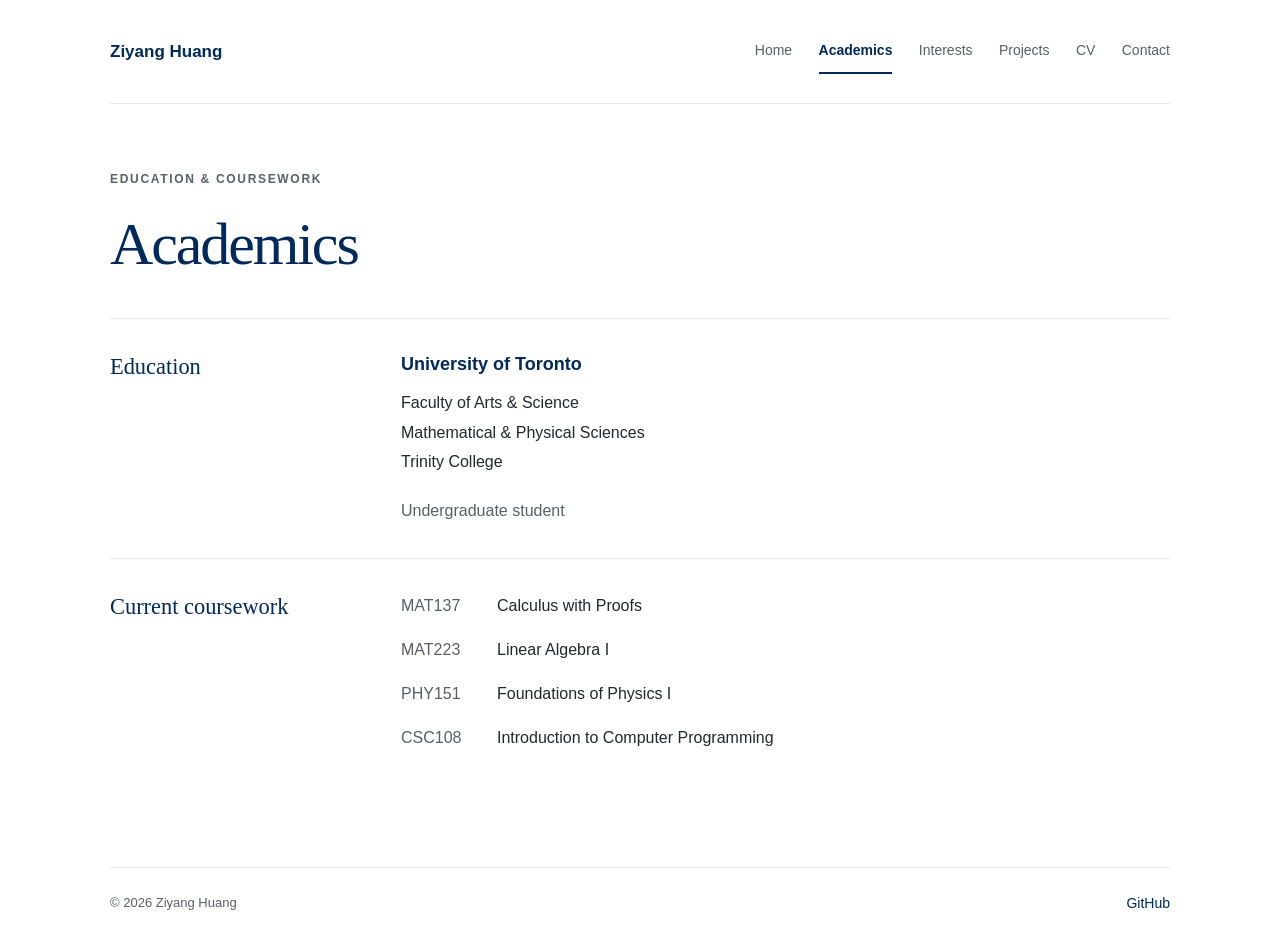
==== academics.html @ 0cc614f3 "Redesign academic portfolio and update projects" ====
<!DOCTYPE html>
<html lang="en">
<head>
    <meta charset="UTF-8">
    <meta name="viewport" content="width=device-width, initial-scale=1.0">
    <meta name="description" content="Undergraduate studies and current coursework in physics, mathematics, and programming at the University of Toronto.">
    <meta name="theme-color" content="#002A5C">
    <meta property="og:type" content="website">
    <meta property="og:title" content="Academics | Ziyang Huang">
    <meta property="og:description" content="Undergraduate studies and current coursework in physics, mathematics, and programming at the University of Toronto.">
    <meta property="og:url" content="https://zhenda5106.github.io/academics.html">
    <title>Academics | Ziyang Huang</title>
    <link rel="stylesheet" href="style.css">
</head>
<body>
    <a class="skip-link" href="#main">Skip to content</a>
    <header class="site-header">
        <a class="wordmark" href="index.html">Ziyang Huang</a>
        <nav aria-label="Main navigation">
            <a href="index.html">Home</a>
            <a href="academics.html" aria-current="page">Academics</a>
            <a href="interests.html">Interests</a>
            <a href="projects.html">Projects</a>
            <a href="cv.html">CV</a>
            <a href="contact.html">Contact</a>
        </nav>
    </header>
    <main id="main" tabindex="-1">

        <header class="page-heading">
            <p class="eyebrow">Education &amp; coursework</p>
            <h1 id="page-title">Academics</h1>
        </header>
        <section class="content-section" aria-labelledby="education-title">
            <h2 id="education-title">Education</h2>
            <div class="section-body">
                <h3>University of Toronto</h3>
                <p>Faculty of Arts &amp; Science<br>Mathematical &amp; Physical Sciences<br>Trinity College</p>
                <p class="secondary">Undergraduate student</p>
            </div>
        </section>
        <section class="content-section" aria-labelledby="coursework-title">
            <h2 id="coursework-title">Current coursework</h2>
            <div class="section-body">
                <!-- Add or update courses as individual list items. -->
                <ul class="course-list">
                    <li><span class="course-code">MAT137</span><span>Calculus with Proofs</span></li>
                    <li><span class="course-code">MAT223</span><span>Linear Algebra I</span></li>
                    <li><span class="course-code">PHY151</span><span>Foundations of Physics I</span></li>
                    <li><span class="course-code">CSC108</span><span>Introduction to Computer Programming</span></li>
                </ul>
            </div>
        </section>
    </main>
    <footer class="site-footer">
        <span>© 2026 Ziyang Huang</span>
        <a href="https://github.com/zhenda5106">GitHub</a>
    </footer>
</body>
</html>
---- style.css ----
/* Shared typography and layout for the static academic website. */
:root {
    color-scheme: light;
    --ink: #002a5c;
    --text: #24282d;
    --muted: #5a6068;
    --line: #e4e7eb;
    --serif: Georgia, 'Times New Roman', serif;
}

* { box-sizing: border-box; }
body {
    margin: 0;
    min-height: 100vh;
    display: flex;
    flex-direction: column;
    background: #fff;
    color: var(--text);
    font-family: Arial, Helvetica, sans-serif;
    font-size: 1rem;
    line-height: 1.85;
    -webkit-font-smoothing: antialiased;
}
a { color: var(--ink); text-decoration-thickness: 1px; text-underline-offset: 5px; }
a:hover { text-decoration-color: var(--ink); }
a:focus-visible { outline: 3px solid var(--ink); outline-offset: 5px; border-radius: 2px; }
img { display: block; max-width: 100%; height: auto; }
p { margin: 0 0 1.2rem; }
h1, h2, h3 { color: var(--ink); }
h1, h2 { font-family: var(--serif); font-weight: 400; }
h1 { font-size: clamp(2.5rem, 5vw, 3.75rem); line-height: 1.16; letter-spacing: -.035em; margin: 0 0 1.3rem; }
h2 { font-size: 1.6rem; line-height: 1.4; margin: 0 0 .9rem; }
h3 { font-size: 1.125rem; font-weight: 600; line-height: 1.5; margin: 0 0 .65rem; }
.site-header, main, .site-footer { width: min(1060px, calc(100% - 96px)); margin-inline: auto; }
main { flex: 1; padding-bottom: 76px; }
.skip-link { position: fixed; top: -100px; left: 1rem; padding: .7rem 1rem; background: var(--ink); color: #fff; z-index: 10; }
.skip-link:focus { top: 1rem; }

/* Navigation wraps naturally without requiring JavaScript. */
.site-header { min-height: 104px; display: flex; justify-content: space-between; align-items: center; gap: 2rem; border-bottom: 1px solid var(--line); }
.wordmark { color: var(--ink); font-size: 1.0625rem; font-weight: 600; text-decoration: none; white-space: nowrap; }
nav { display: flex; flex-wrap: wrap; gap: .3rem 1.65rem; }
nav a { color: var(--muted); font-size: .875rem; padding: .55rem 0; text-decoration: none; border-bottom: 2px solid transparent; transition: border-color .15s ease; }
nav a:hover, nav a[aria-current='page'] { color: var(--ink); border-bottom-color: var(--ink); }
nav a[aria-current='page'] { font-weight: 600; }
.eyebrow { color: var(--muted); text-transform: uppercase; letter-spacing: .14em; font-size: .75rem; font-weight: 600; margin: 0 0 1.25rem; }
.secondary { color: var(--muted); }
.text-link { display: inline-block; font-size: .875rem; text-decoration: none; border-bottom: 1px solid #abbdd2; padding-bottom: .1rem; }
.text-link:hover { border-bottom-color: var(--ink); }

/* Home: supplied image retains its original square aspect ratio. */
.home-profile { display: grid; grid-template-columns: 350px minmax(0, 1fr); gap: 64px; padding-top: 76px; align-items: start; }
.profile-image { width: 350px; border-radius: 8px; }
.profile-copy h1 { margin-bottom: .25rem; }
.alternate-name { color: var(--muted); font-size: .9375rem; margin: 0 0 .8rem; }
.identity { color: var(--ink); font-size: 1rem; margin: 0 0 2rem; }
.about h2 { font-size: 1.35rem; margin-bottom: .7rem; }
.about p { line-height: 1.9; }
.profile-links { display: flex; flex-wrap: wrap; gap: .8rem 1.8rem; margin-top: 1.5rem; }

/* Interior pages share the same headings and restrained section rules. */
.page-heading { padding: 64px 0 38px; }
.page-heading h1 { margin-bottom: 0; }
.page-intro { max-width: 760px; margin: 1.5rem 0 0; }
.content-section { display: grid; grid-template-columns: 235px minmax(0, 1fr); gap: 3.5rem; border-top: 1px solid var(--line); padding: 32px 0; }
.content-section h2 { font-size: 1.4rem; }
.section-body p:last-child { margin-bottom: 0; }
.course-list { list-style: none; padding: 0; margin: 0; }
.course-list li { display: grid; grid-template-columns: 5rem minmax(0, 1fr); gap: 1rem; padding: .45rem 0; }
.course-list li:first-child { padding-top: 0; }
.course-code { color: var(--muted); font-variant-numeric: tabular-nums; }
.project { display: grid; grid-template-columns: minmax(0, 1fr) minmax(0, 1fr); gap: 3rem; border-top: 1px solid var(--line); padding: 32px 0; }
.project h2 { font-size: 1.65rem; }
.development-label { font-size: .8125rem; margin-top: -.6rem; }
.technologies { font-size: .875rem; }
.project-development { color: var(--muted); font-size: .875rem; }
.project-development h3 { color: var(--muted); font-size: .875rem; }
.simple-content { border-top: 1px solid var(--line); padding-top: 32px; }
.contact-affiliation { margin-bottom: 1.75rem; }
.contact-list { display: grid; grid-template-columns: 4rem minmax(0, 1fr); gap: .6rem 1rem; margin: 0; }
.contact-list dt { color: var(--muted); }
.contact-list dd { margin: 0; overflow-wrap: anywhere; }
.contact-list a { text-decoration-color: #abbdd2; }
.site-footer { display: flex; justify-content: space-between; gap: 1.5rem; padding: 23px 0 30px; border-top: 1px solid var(--line); color: var(--muted); font-size: .8125rem; }
.site-footer a { font-size: .875rem; text-decoration: none; }
.site-footer a:hover { text-decoration: underline; }

@media (max-width: 1000px) {
    .home-profile { grid-template-columns: 300px minmax(0, 1fr); gap: 40px; }
    .profile-image { width: 300px; }
    nav { column-gap: 1.2rem; }
}
@media (max-width: 800px) {
    .site-header, main, .site-footer { width: calc(100% - 48px); }
    .site-header { flex-direction: column; align-items: flex-start; gap: .5rem; padding: 20px 0 14px; }
    .home-profile { grid-template-columns: 240px minmax(0, 1fr); gap: 30px; padding-top: 48px; }
    .profile-image { width: 240px; }
    .content-section { grid-template-columns: 180px minmax(0, 1fr); gap: 2rem; }
    .project { grid-template-columns: minmax(0, 1fr); gap: 1.5rem; }
}
@media (max-width: 620px) {
    .site-header, main, .site-footer { width: calc(100% - 40px); }
    nav { gap: .15rem 1.1rem; }
    main { padding-bottom: 48px; }
    .home-profile { grid-template-columns: minmax(0, 1fr); gap: 32px; padding-top: 32px; }
    .profile-image { width: 220px; }
    .page-heading { padding: 40px 0 28px; }
    .content-section { grid-template-columns: minmax(0, 1fr); gap: .5rem; padding: 26px 0; }
    .content-section h2 { margin-bottom: .5rem; }
    .identity { margin-bottom: 1.6rem; }
    .desktop-break { display: none; }
}
@media (max-width: 380px) {
    .contact-list { grid-template-columns: minmax(0, 1fr); gap: .2rem; }
    .contact-list dd + dt { margin-top: .7rem; }
}
@media (prefers-reduced-motion: reduce) {
    nav a { transition: none; }
}
@media print {
    nav, .skip-link { display: none; }
    .site-header, main, .site-footer { width: 100%; }
    .home-profile { grid-template-columns: 200px minmax(0, 1fr); gap: 2rem; padding-top: 30px; }
    .profile-image { width: 200px; }
    .content-section, .project { break-inside: avoid; }
}
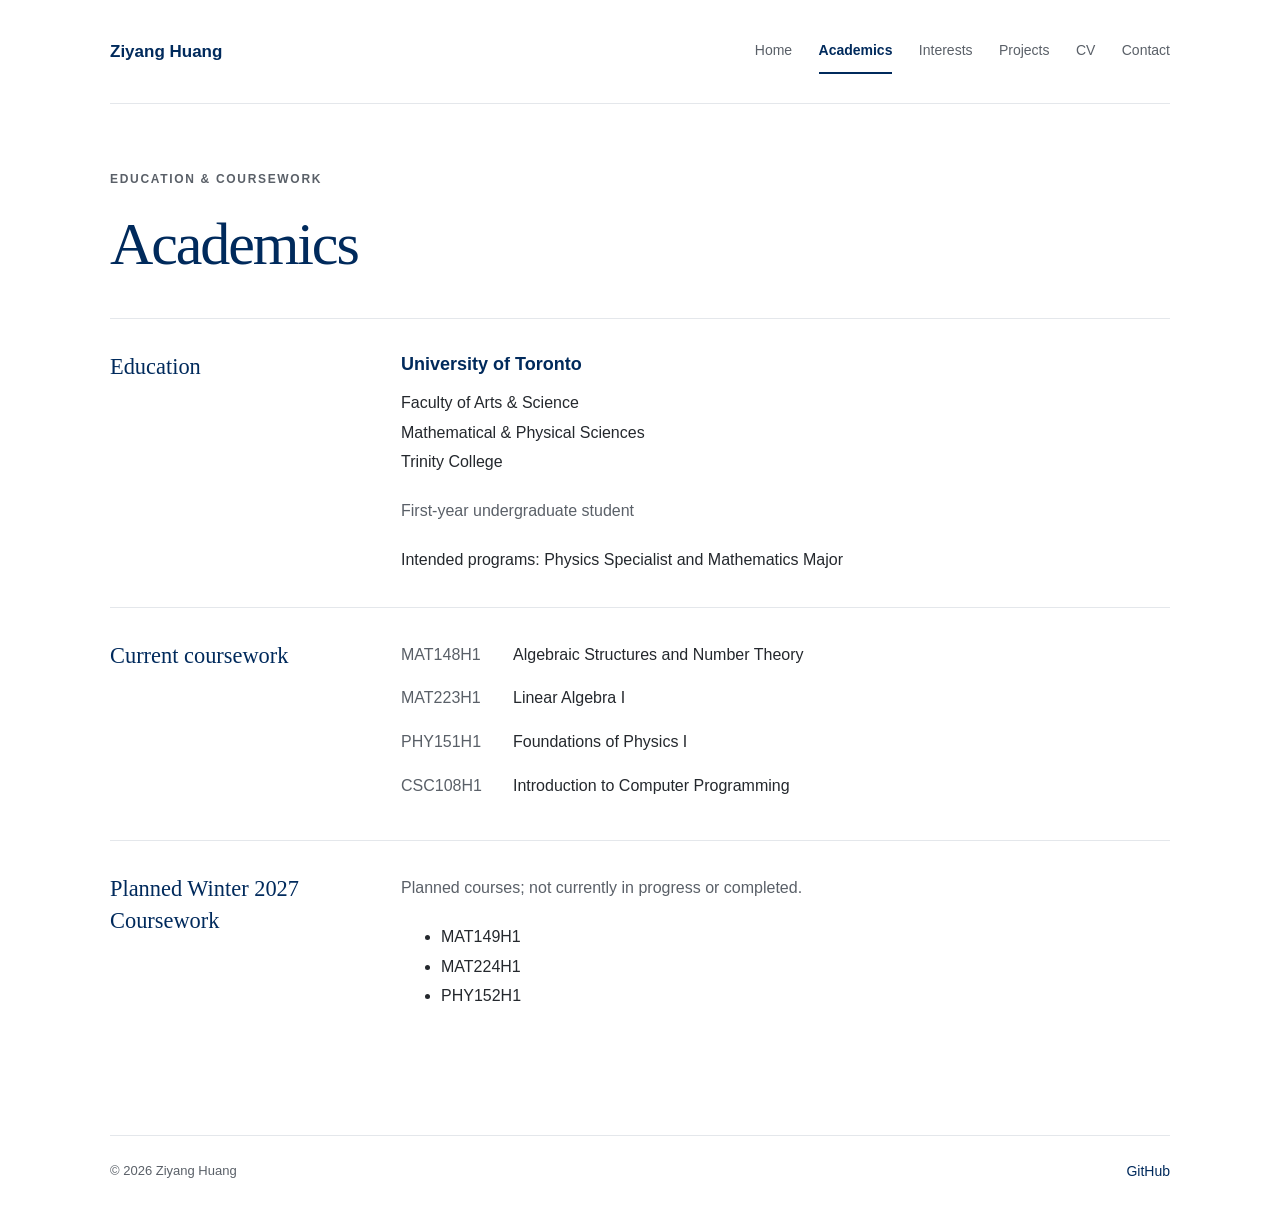
==== commit 800fe08b: "Update academic profile, coursework, interests, and CV" ====
--- a/academics.html
+++ b/academics.html
@@ -36,7 +36,8 @@
             <div class="section-body">
                 <h3>University of Toronto</h3>
                 <p>Faculty of Arts &amp; Science<br>Mathematical &amp; Physical Sciences<br>Trinity College</p>
-                <p class="secondary">Undergraduate student</p>
+                <p class="secondary">First-year undergraduate student</p>
+                <p>Intended programs: Physics Specialist and Mathematics Major</p>
             </div>
         </section>
         <section class="content-section" aria-labelledby="coursework-title">
@@ -44,10 +45,21 @@
             <div class="section-body">
                 <!-- Add or update courses as individual list items. -->
                 <ul class="course-list">
-                    <li><span class="course-code">MAT137</span><span>Calculus with Proofs</span></li>
-                    <li><span class="course-code">MAT223</span><span>Linear Algebra I</span></li>
-                    <li><span class="course-code">PHY151</span><span>Foundations of Physics I</span></li>
-                    <li><span class="course-code">CSC108</span><span>Introduction to Computer Programming</span></li>
+                    <li><span class="course-code">MAT148H1</span><span>Algebraic Structures and Number Theory</span></li>
+                    <li><span class="course-code">MAT223H1</span><span>Linear Algebra I</span></li>
+                    <li><span class="course-code">PHY151H1</span><span>Foundations of Physics I</span></li>
+                    <li><span class="course-code">CSC108H1</span><span>Introduction to Computer Programming</span></li>
+                </ul>
+            </div>
+        </section>
+        <section class="content-section" aria-labelledby="planned-title">
+            <h2 id="planned-title">Planned Winter 2027 Coursework</h2>
+            <div class="section-body">
+                <p class="secondary">Planned courses; not currently in progress or completed.</p>
+                <ul>
+                    <li>MAT149H1</li>
+                    <li>MAT224H1</li>
+                    <li>PHY152H1</li>
                 </ul>
             </div>
         </section>
--- a/style.css
+++ b/style.css
@@ -66,7 +66,7 @@
 .content-section h2 { font-size: 1.4rem; }
 .section-body p:last-child { margin-bottom: 0; }
 .course-list { list-style: none; padding: 0; margin: 0; }
-.course-list li { display: grid; grid-template-columns: 5rem minmax(0, 1fr); gap: 1rem; padding: .45rem 0; }
+.course-list li { display: grid; grid-template-columns: 6rem minmax(0, 1fr); gap: 1rem; padding: .45rem 0; }
 .course-list li:first-child { padding-top: 0; }
 .course-code { color: var(--muted); font-variant-numeric: tabular-nums; }
 .project { display: grid; grid-template-columns: minmax(0, 1fr) minmax(0, 1fr); gap: 3rem; border-top: 1px solid var(--line); padding: 32px 0; }
